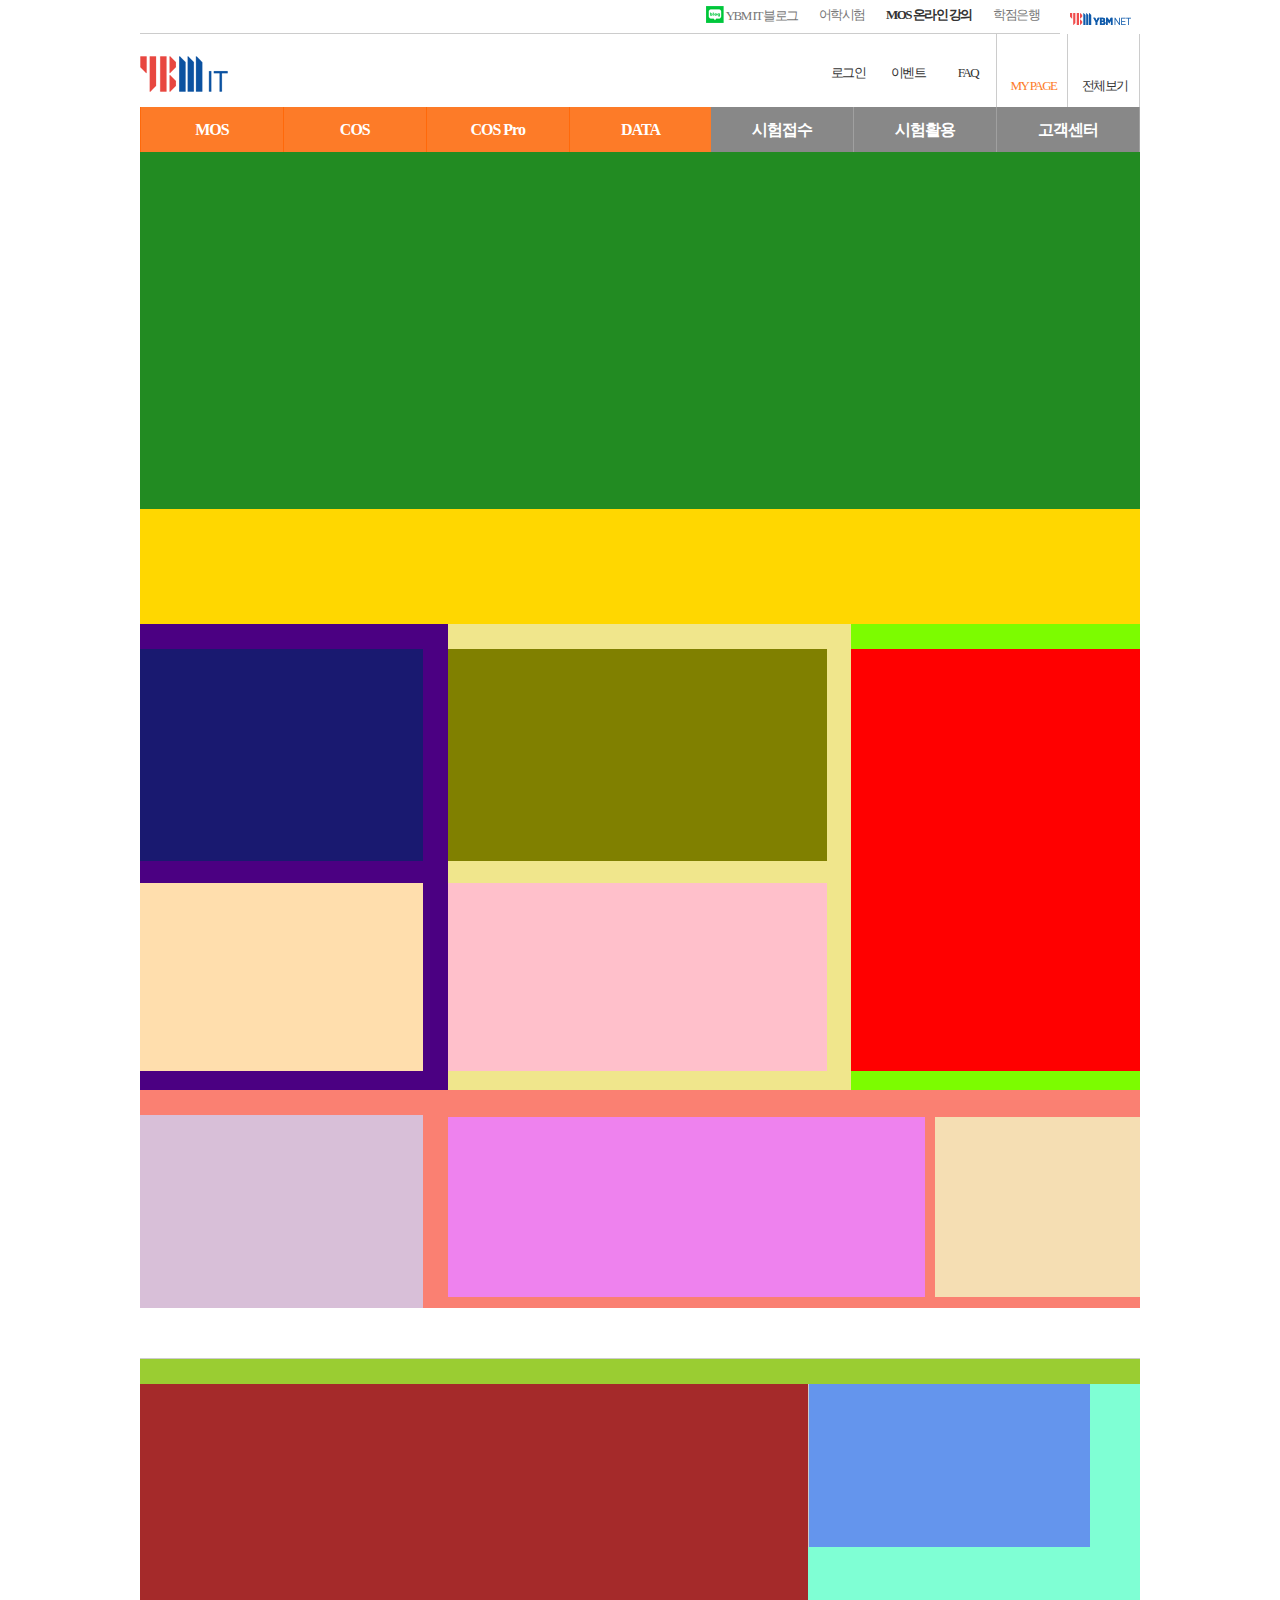
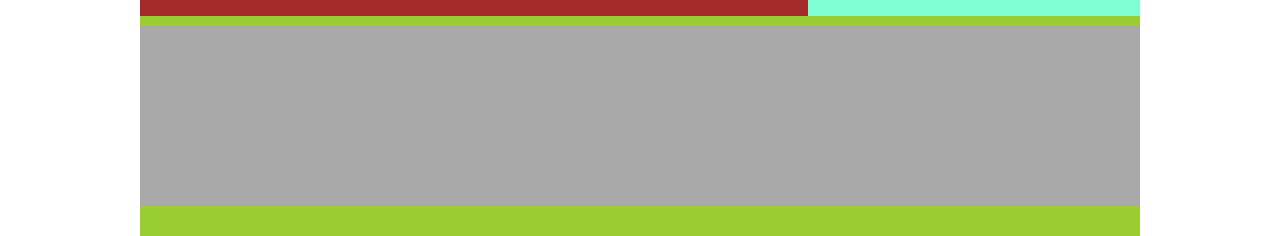
==== ybm/index.html @ 186d252c "add header css" ====
<!DOCTYPE html>
<html lang="ko">
<head>
    <meta charset="UTF-8">
    <meta http-equiv="X-UA-Compatible" content="IE=edge">
    <meta name="viewport" content="width=device-width, initial-scale=1.0">
    <link rel="stylesheet" href="css/default.css">
    <link rel="stylesheet" href="css/reset.css">
    <title>YBM IT Clone Coding</title>
</head>
<body>
    <div id="container">
        <header class="header">
            <div class="hotbar">
                <ul class="hotbar-list">
                    <li>
                        <a href="#">
                            <img src="images/p_images/top_logo_ybmnet_w.png">
                        </a>
                    </li>
                    <li>
                        <a href="#">학점은행</a>
                    </li>
                    <li>
                        <a href="#">MOS 온라인 강의</a>
                    </li>
                    <li>
                        <a href="#">어학시험</a>
                    </li>
                    <li>
                        <a href="#">
                            <img src="images/p_images/top_icon_blog.gif" id="blog-icon"> YBM IT 블로그
                        </a>
                    </li>
                </ul>
            </div>
            <div class="info">
                <div class="info-left">
                    <div class="logo">
                        <img src="images/p_images/logo.gif">
                    </div>
                </div>
                <div class="info-right">
                    <ul class="mypage-list">
                        <li class="mypage-nobox">
                            <a href="#">로그인</a>
                        </li>
                        <li class="mypage-nobox">
                            <a href="#">이벤트</a>
                        </li>
                        <li class="mypage-nobox">
                            <a href="#">FAQ</a>
                        </li>
                        <li class="mypage-box">
                            <a href="#">MY PAGE</a>
                        </li>
                        <li class="mypage-box">
                            <a href="#">전체보기</a>
                        </li>
                    </ul>
                </div>
            </div>
            <div class="gnb-wrap">
                <ul class="gnb">
                    <li class="gnb-1">
                        <a href="#">MOS</a>
                    </li>
                    <li class="gnb-1">
                        <a href="#">COS</a>
                    </li>
                    <li class="gnb-1">
                        <a href="#">COS Pro</a>
                    </li>
                    <li class="gnb-1">
                        <a href="#">DATA</a>
                    </li>
                    <li class="gnb-2">
                        <a href="#">시험접수</a>
                    </li>
                    <li class="gnb-2">
                        <a href="#">시험활용</a>
                    </li>
                    <li class="gnb-2">
                        <a href="#">고객센터</a>
                    </li>
                </ul>
            </div>
        </header>
        <section class="main">
            <section class="slider">
            </section>
            <section class="promotion">
            </section>
            <section class="c1">
                <div class="c1-left">
                    <div class="plan"></div>
                    <div class="academy"></div>
                </div>
                <div class="c1-mid">
                    <div class="blog"></div>
                    <div class="sample"></div>
                </div>
                <div class="c1-right">
                    <div class="recruit"></div>
                </div>
            </section>
            <section class="c2">
                <div class="contact"></div>
                <div class="question"></div>
                <div class="social"></div>
            </section>
        </section>
        <footer class="footer">
            <div class="copyright">
                <div class="business"></div>
                <div class="guarantee"></div>
            </div>
            <div class="banner"></div>
        </footer>
    </div>
</body>
</html>
---- ybm/css/default.css ----
:root {
    --b-color: #CCC;
}

* {
    padding: 0;
    margin: 0;
}

#container {
    width: 1000px;
    max-width: 1000px;
    margin: 0 auto;
}

/* 헤더 영역 CSS */
.header {
    order: 1;
}

.header .hotbar {
    height: 33px;
    border-bottom: 1px solid var(--b-color);
}

.hotbar .hotbar-list {
    display: flex;
    flex-direction: row-reverse;
    font-size: 13px;
}

.hotbar .hotbar-list li a {
    display: block;
    padding: 6px 0 7px 21px;
    color: #777;
}

.hotbar .hotbar-list li:nth-child(3) a {
    color: #333;
    font-weight: bold;
}

.hotbar .hotbar-list li:nth-child(5) a img {
    margin-bottom: -3px;
}

.header .info {
    display: flex;
    justify-content: space-between;
    height: 73px;
}

.info .info-right .mypage-list {
    display: flex;
}

.mypage-list li a {
    display: block;
    font-size: 13px;
    text-align: center;
    color: #333;
}

.mypage-list .mypage-nobox a {
    width: 60px;
    height: 30px;
    line-height: 30px;
    padding: 24px 0;
}

.mypage-list .mypage-box a {
    position: relative;
    width: 71px;
    height: 55px;
    line-height: 55px;
    padding: 24px 0;
}

.mypage-list .mypage-box a::before {
    position: absolute;
    content: "";
    display: block;
    height: 73px;
    width: 1px;
    top: 0;
    left: -1.6px;
    background-color: var(--b-color);
}

.mypage-list li:nth-child(4) {
    background: url('../images/s_images/ic_my.gif') center 15px no-repeat;
}

.mypage-list li:nth-child(4) a {
    color: #FD7B28;
}

.mypage-list li:nth-child(5) {
    position: relative;
    background: url('../images/s_images/ic_fmn.gif') center 15px no-repeat;
}

.mypage-list li:nth-child(5)::after {
    position: absolute;
    content: "";
    display: block;
    height: 73px;
    width: 1px;
    top: 0;
    left: 70px;
    background-color: var(--b-color);
}

.header .gnb-wrap {
    height: 45px;
}

.gnb-wrap .gnb {
    display: flex;
}

.gnb-wrap .gnb li {
    width: 142.8px;
    height: 45px;
    text-align: center;
    line-height: 45px;
}

.gnb-wrap .gnb .gnb-1 {
    background-color: #FD7B28;
    border-left: 1px solid #FF690A;
}

.gnb-wrap .gnb .gnb-2 {
    background-color: #888;
    border-right: 1px solid #A0A0A0;
}

.gnb-wrap .gnb li a {
    color: white;
    font-weight: bold;
    letter-spacing: -1px;
}

/* 슬라이더 영역 CSS */
.slider {
    order: 2;
    height: 357px;
    background-color: forestgreen;
}

/* 프로모션 영역 CSS */
.promotion {
    order: 3;
    height: 115px;
    background-color: gold;
}

/* 컨텐츠 영역 CSS */
.c1 {
    order: 4;
    display: flex;
    height: 466px;
    background-color: hotpink;
}

.c1 .c1-left {
    width: 308px;
    padding: 25px 0 19px 0;
    background-color: indigo;
}

.c1 .c1-left .plan {
    height: 212px;
    margin-right: 25px;
    background-color: midnightblue;
}

.c1 .c1-left .academy {
    height: 188px;
    margin: 22px 25px 0 0;
    background-color: navajowhite;
}

.c1 .c1-mid {
    width: 403px;
    padding: 25px 0 19px 0;
    background-color: khaki;
}

.c1 .c1-mid .blog {
    height: 212px;
    margin-right: 24px;
    background-color: olive;
}

.c1 .c1-mid .sample {
    height: 188px;
    margin: 22px 24px 0 0;
    background-color: pink;
}

.c1 .c1-right {
    width: 289px;
    padding: 25px 0 19px 0;
    background-color: lawngreen;
}

.c1 .c1-right .recruit {
    height: 422px;
    background-color: red;
}

/* 컨텐츠 2영역 CSS */
.c2 {
    order: 5;
    display: flex;
    height: 218.39px;
    margin-bottom: 50px;
    background-color: salmon;
}

.c2 .contact {
    width: 283px;
    margin: 25px 25px 0 0;
    background-color: thistle;
}

.c2 .question {
    width: 477px;
    height: 180px;
    margin: 27px 10px 0 0;
    background-color: violet;
}

.c2 .social {
    width: 205px;
    height: 180px;
    margin-top: 27px;
    background-color: wheat;
}

/* 푸터 영역 CSS */
.footer {
    order: 6;
    height: 422px;
    padding: 25px 0 30px 0;
    border-top: 1px solid var(--b-color);
    background-color: yellowgreen;
}

.footer .copyright {
    display: flex;
    height: 232px;
    margin-bottom: 10px;
    background-color: aquamarine;
}

.footer .copyright .business {
    width: 668px;
    background-color: brown;
}

.footer .copyright .guarantee {
    width: 258px;
    height: 140px;
    padding: 0 0 23px 23px;
    border-left: 1px solid var(--b-color);
    background-color: cornflowerblue;
}

.footer .banner {
    height: 140px;
    padding: 20px 0 20px 0;
    background-color: darkgray;
}
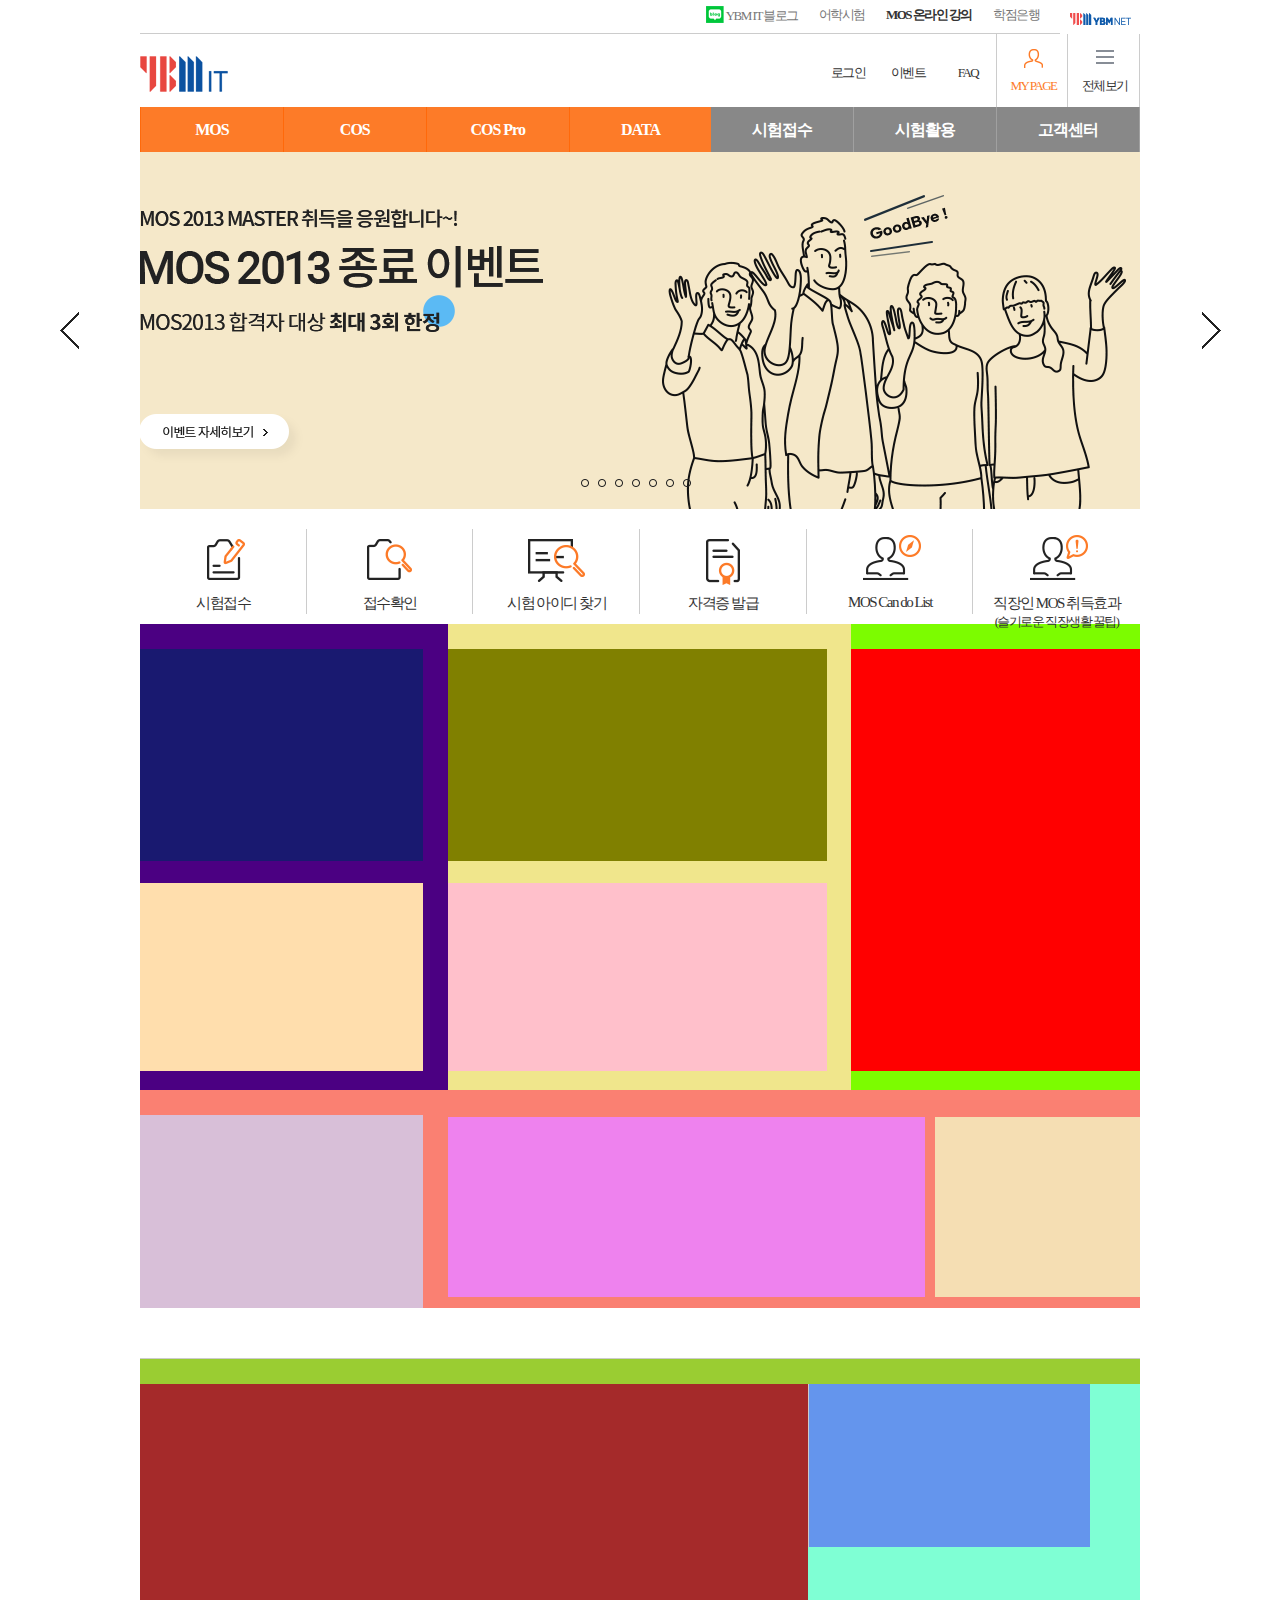
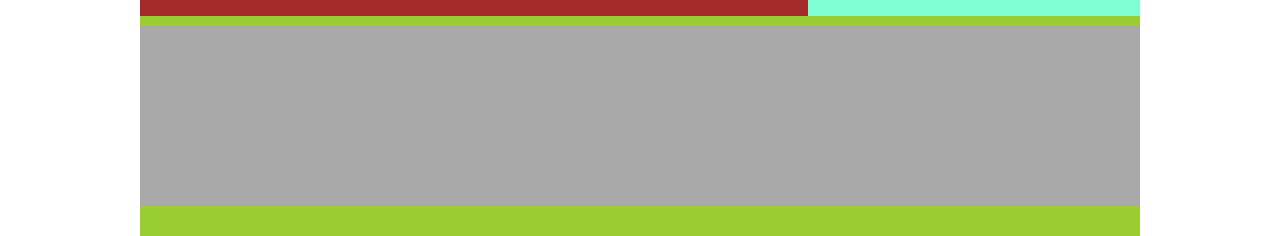
==== commit 1ff2cf2b: "add promo section css" ====
--- a/ybm/index.html
+++ b/ybm/index.html
@@ -84,12 +84,70 @@
                         <a href="#">고객센터</a>
                     </li>
                 </ul>
+                <span class="gnb-back"></span>
             </div>
         </header>
         <section class="main">
             <section class="slider">
+                <a href="#">
+                    <div class="slider-img"></div>
+                </a>
+                <div class="slider-page">
+                    <span></span>
+                    <span></span>
+                    <span></span>
+                    <span></span>
+                    <span></span>
+                    <span></span>
+                    <span></span>
+                </div>
+                <a href="#">
+                    <div class="slider-left-btn">
+                        <span></span>
+                    </div>
+                </a>
+                <a href="#">
+                    <div class="slider-right-btn">
+                        <span></span>
+                    </div>
+                </a>
             </section>
             <section class="promotion">
+                <ul class="promo-list">
+                    <li>
+                        <a href="#">
+                            <span>시험접수</span>
+                        </a>
+                    </li>
+                    <li>
+                        <a href="#">
+                            <span>접수확인</span>
+                        </a>
+                    </li>
+                    <li>
+                        <a href="#">
+                            <span>시험 아이디 찾기</span>
+                        </a>
+                    </li>
+                    <li>
+                        <a href="#">
+                            <span>자격증 발급</span>
+                        </a>
+                    </li>
+                    <li>
+                        <a href="#">
+                            <span>MOS Can do List</span>
+                        </a>
+                    </li>
+                    <li>
+                        <a href="#">
+                            <span>직장인 MOS 취득효과 <br>
+                                <small>(슬기로운 직장생활 꿀팁)</small> 
+                            </span>
+                        </a>
+                    </li>
+                </ul>
+                <span class="slider-back"></span>
             </section>
             <section class="c1">
                 <div class="c1-left">
--- a/ybm/css/default.css
+++ b/ybm/css/default.css
@@ -142,19 +142,137 @@
     letter-spacing: -1px;
 }
 
+
 /* 슬라이더 영역 CSS */
 .slider {
     order: 2;
     height: 357px;
-    background-color: forestgreen;
+    position: relative;
+}
+
+.slider .slider-img{
+    height: 100%;
+    background: url(../images/p_images/mban20220613.png)
+    rgb(245,232,201);
+}
+
+.slider .slider-page{
+    z-index: 10;
+    position: absolute;
+    top: 327px;
+    width: 100%;
+    display: flex;
+    justify-content: center;
+}
+
+.slider .slider-page span{
+    background: url(../images/p_images/pagi_off.png) no-repeat;
+    float: left;
+    display: block;
+    width: 14px;
+    height: 14px;
+    margin-right: 3px;
+}
+
+.slider .slider-left-btn{
+    position: absolute;
+    display: flex;
+    width: 64px;
+    top: calc(50% - 32px);
+    left: -100px;
+    height: 64px;
+    align-items: center;
+    background: url(../images/s_images/btn_left_arr.png) no-repeat
+    center center;
+}
+
+.slider .slider-right-btn{
+    position: absolute;
+    display: flex;
+    width: 64px;
+    top: calc(50% - 32px);
+    right: -100px;
+    height: 64px;
+    align-items: center;
+    background: url(../images/s_images/btn_right_arr.png) no-repeat
+    center center;
+}
+
+.slider .slider-left-btn span,
+.slider .slider-right-btn span{
+    display: none;
+    width: 64px;
+    height: 64px;
+    background-color: rgb(100, 100, 100, 0.2);
+    border-radius: 50%;
+}
+
+.slider .slider-left-btn:hover span,
+.slider .slider-right-btn:hover span{
+    display: block;
 }
 
 /* 프로모션 영역 CSS */
 .promotion {
     order: 3;
     height: 115px;
-    background-color: gold;
-}
+}
+.promo-list {
+    display: flex;
+}
+
+.promotion .promo-list li{
+    width: 166.66px;
+    text-align: center;
+    height: 115px;
+    position: relative;
+}
+.promo-list li:not(:last-child):after{
+    content: "";
+    height: 85px;
+    width: 1px;
+    background-color: var(--b-color);
+    position: absolute;
+    top: 20px;
+    right: 0;
+}
+
+.promo-list li a{
+    display: block;
+    height: 100px;
+    color: #333333;
+}
+
+.promo-list li a span{
+    display: block;
+    padding-top: 85px;
+    font-size: 15px;
+}
+
+.promo-list li:nth-child(1){
+    background: url(../images/p_images/m_qmenu_ic1.gif) no-repeat center 20px;
+}
+
+.promo-list li:nth-child(2){
+    background: url(../images/p_images/m_qmenu_ic2.gif) no-repeat center 20px;
+}
+
+.promo-list li:nth-child(3){
+    background: url(../images/p_images/m_qmenu_ic4_1.gif) no-repeat center 20px;
+}
+
+.promo-list li:nth-child(4){
+    background: url(../images/p_images/m_qmenu_ic5.gif) no-repeat center 20px;
+}
+
+.promo-list li:nth-child(5){
+    background: url(../images/p_images/m_qmenu_ic7.png) no-repeat center 20px;
+}
+
+.promo-list li:nth-child(6){
+    background: url(../images/p_images/m_qmenu_ic8.png) no-repeat center 20px;
+}
+
 
 /* 컨텐츠 영역 CSS */
 .c1 {
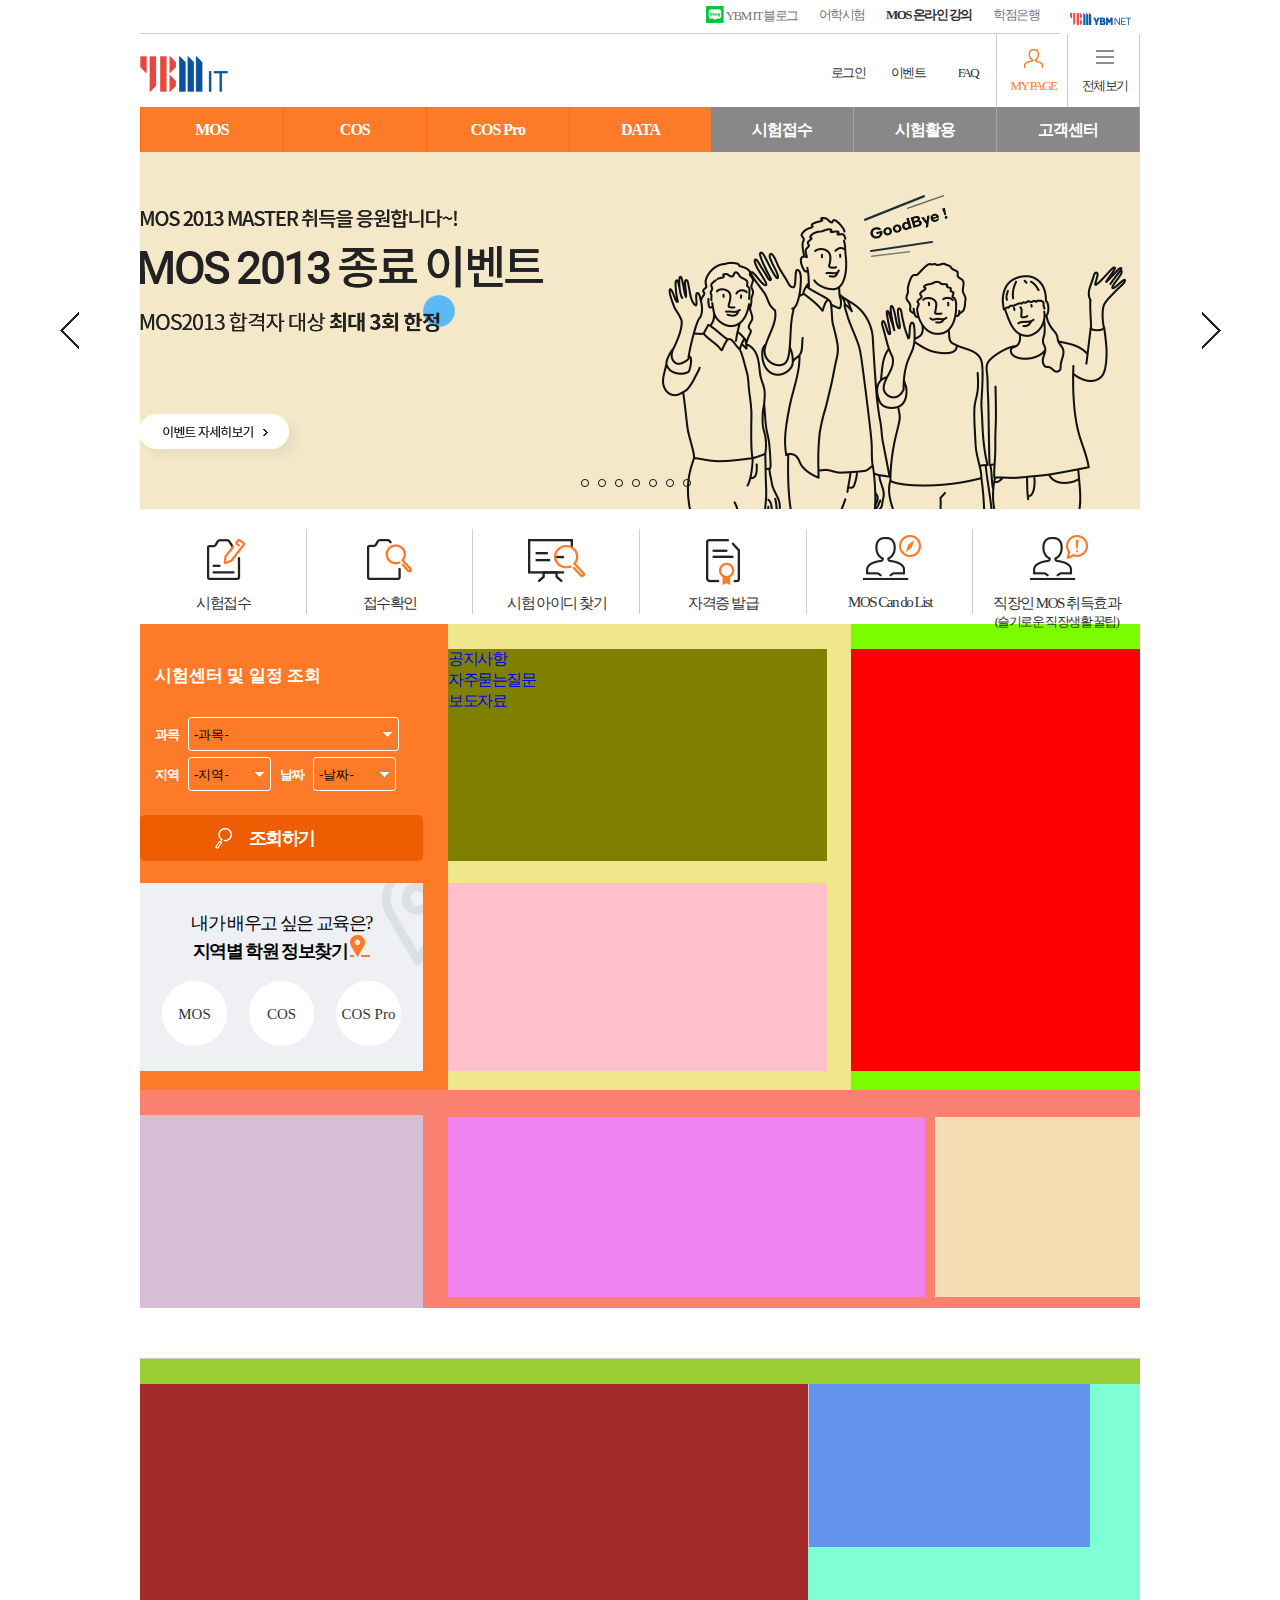
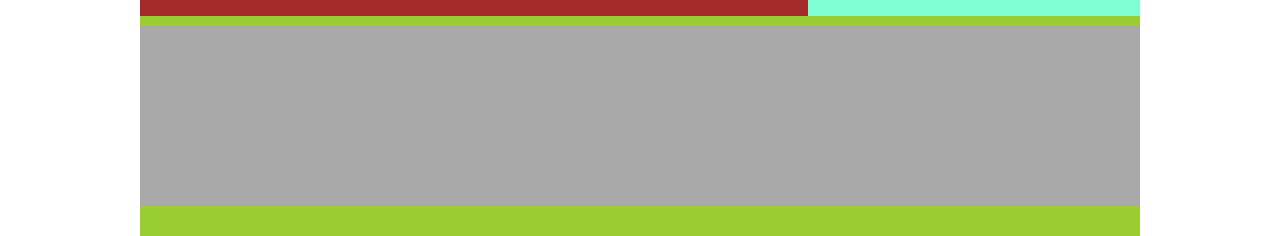
==== commit 91b7838e: "add content" ====
--- a/ybm/index.html
+++ b/ybm/index.html
@@ -151,11 +151,77 @@
             </section>
             <section class="c1">
                 <div class="c1-left">
-                    <div class="plan"></div>
-                    <div class="academy"></div>
+                    <div class="plan">
+                        <form action="#" method="get">
+                            <h3>시험센터 및 일정 조회</h3>
+                            <ul class="plan-form">
+                                <li class="plan-1">
+                                    <label for="subject">과목</label>
+                                    <select name="" id="subject">
+                                        <option value="">-과목-</option>
+                                        <option value="">MOS 2013</option>
+                                        <option value="">MOS 2016</option>
+                                        <option value="">COS Scratch</option>
+                                    </select>
+                                </li>
+                                <li class="plan-2">
+                                    <label for="place">지역</label>
+                                    <select name="" id="place">
+                                        <option value="">-지역-</option>
+                                    </select>
+                                    <label>날짜</label>
+                                    <select name="" id="date">
+                                        <option value="">-날짜-</option>
+                                    </select>
+                                </li>
+                            </ul>
+                                <div class="plan-search">
+                                    <a href="#">조회하기</a>
+                                </div>                            
+                        </form>
+                    </div>
+                    <div class="academy">
+                        <h2>
+                            내가 배우고 싶은 교육은?<br>
+                            <strong>지역별 학원 정보찾기</strong> 
+                            <span>
+                                <img src="images/p_images/main_icon_location.png" alt="">
+                            </span>
+                        </h2>
+                        <ul class="academy-list">
+                            <li>
+                                <a href="#">MOS</a>
+                            </li>
+                            <li>
+                                <a href="#">COS</a>
+                            </li>
+                            <li>
+                                <a href="#">COS Pro</a>
+                            </li>
+                        </ul>
+                    </div>
                 </div>
                 <div class="c1-mid">
-                    <div class="blog"></div>
+                    <div class="blog">
+                        <div class="blog-menu">
+                            <ul class="blog-menu-list">
+                                <li>
+                                    <a href="#">공지사항</a>
+                                </li>
+                                <li>
+                                    <a href="#">자주묻는질문</a>
+                                </li>
+                                <li>
+                                    <a href="#">보도자료</a>
+                                </li>
+                            </ul>
+                            <span>
+                                <a href="#">
+                                    <img src="" alt="">
+                                </a>
+                            </span>
+                        </div>
+                    </div>
                     <div class="sample"></div>
                 </div>
                 <div class="c1-right">
--- a/ybm/css/default.css
+++ b/ybm/css/default.css
@@ -279,25 +279,148 @@
     order: 4;
     display: flex;
     height: 466px;
-    background-color: hotpink;
+}
+
+.plan form h3{
+    font-size: 17px;
+    padding: 15px 15px 30px 15px;
+}
+
+.plan form .plan-form{
+    padding: 0 10px 10px 10px;
+}
+
+.plan-form li label{
+    font-size: 13px;
+    font-weight: bold;
+    margin: 0 5px;
+    letter-spacing: -1px;
+}
+
+.plan-form li{
+    padding-bottom: 6px;
+    height: 34px;
+}
+
+.plan-form li select{
+    height: 100%;
+    background: transparent;
+    border: 0.5px solid white;
+    border-radius: 3px;
+    padding: 5px;
+    appearance: none;
+    background: url(../images/p_images/select_arr.png) right center no-repeat;
+}
+
+.plan form li:nth-child(1) select{
+    width: 211px;
+}
+
+.plan form li:nth-child(2) select{
+    width: 83px;
+}
+
+.plan form .plan-search{
+    background: url(../images/p_images/ic_d_sch.png) 75px center no-repeat ;
+    width: 100%;
+    height: 46px;
+    border-radius: 5px;
+    background-color: #ee5d01;
+    position: absolute;
+    bottom: 0;
+}
+
+.plan-search a{
+    display: block;
+    font-size: 18px;
+    color: white;
+    font-weight: bold;
+    text-align: center;
+    height: 46px;
+    line-height: 46px;
 }
 
 .c1 .c1-left {
     width: 308px;
     padding: 25px 0 19px 0;
-    background-color: indigo;
+    background-color:  #FD7B28;
 }
 
 .c1 .c1-left .plan {
     height: 212px;
     margin-right: 25px;
-    background-color: midnightblue;
+    color: white;
+    border-radius: 5px;
+    position: relative;
 }
 
 .c1 .c1-left .academy {
     height: 188px;
     margin: 22px 25px 0 0;
-    background-color: navajowhite;
+    background: url(../images/p_images/main_bg_location.png) #eff0f3 115% -20px no-repeat;
+}
+
+.academy h2{
+    padding: 28px 0 18px 0;
+    font-weight: normal;
+    font-size: 18px;
+    letter-spacing: -1.5px;
+    text-align: center;
+}
+
+.academy .academy-list{
+    display: flex;
+    justify-content: space-evenly;
+}
+
+.academy .academy-list li{
+    width: 65px;
+    height: 65px;
+    background-color: white;
+    border-radius: 50%;
+    text-align: center;
+    line-height: 65px;
+    position: relative;
+}
+
+.academy .academy-list li a{
+    color: #333;
+    letter-spacing: 0;
+    font-size: 15px;
+}
+
+.academy .academy-list li::after{
+    display: none;
+    position: absolute;
+    content: "";
+    top: -5px;
+    left: 0;
+    width: 65px;
+    height: 65px;
+    z-index: 10;
+    background: url(../images/s_images/loca_bullet.png) #FD7B28 center 16px no-repeat;
+    border-radius: 50%;
+    box-shadow: 0 10px 15px rgba(248, 113, 27, 30%);
+    transition:  all 0.3s;
+    color: white;
+    font-size: 15px;
+    font-weight: bold;
+}
+.academy .academy-list li:nth-child(1)::after{
+    content: "COS";
+}
+
+.academy .academy-list li:nth-child(2)::after{
+    content: "MOS";
+}
+
+.academy .academy-list li:nth-child(3)::after{
+    content: "COS Pro";
+}
+
+
+.academy .academy-list li:hover::after{
+    display: block;
 }
 
 .c1 .c1-mid {
